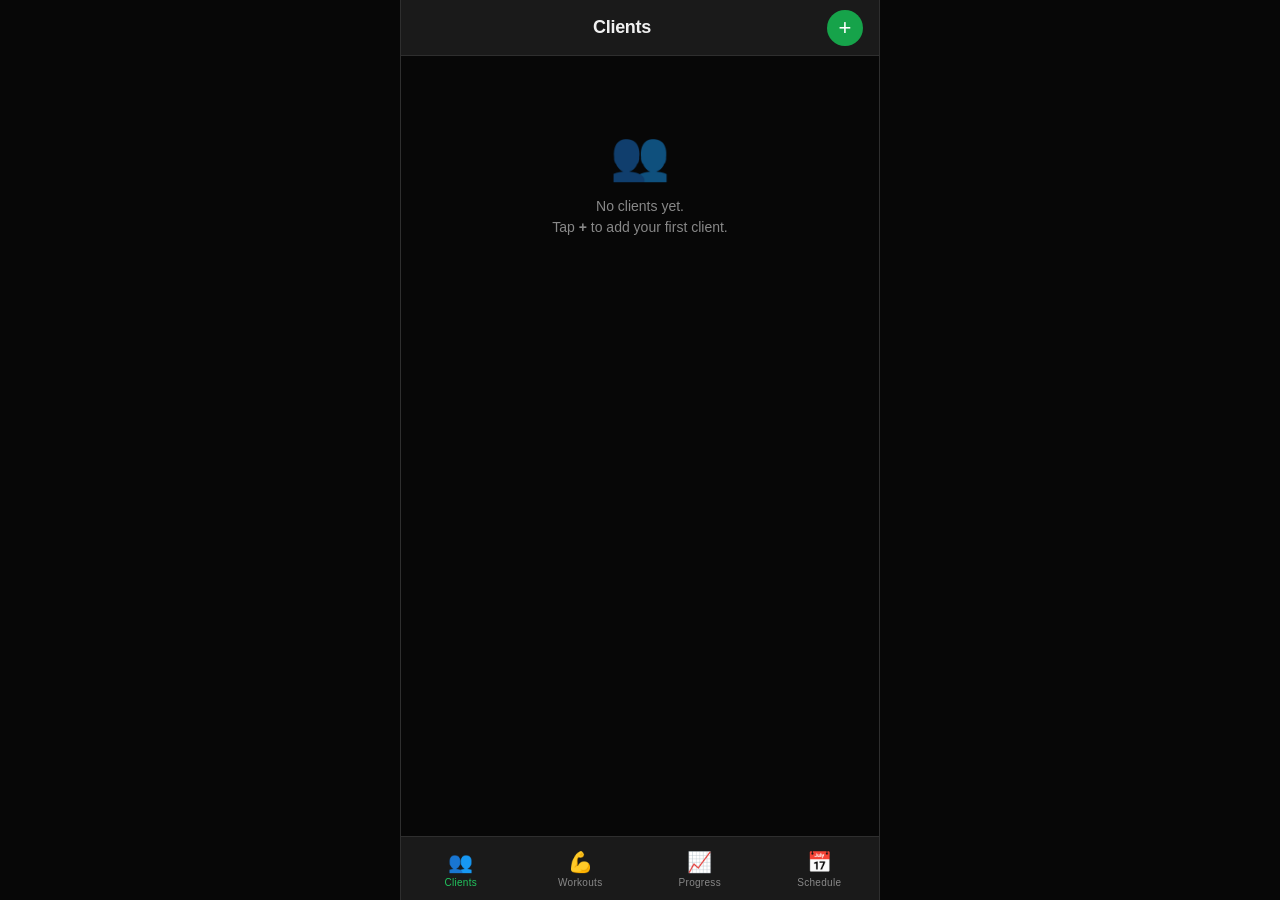
==== trainer-app/index.html @ cc8e02f7 "Add TrainTrack PWA — personal trainer client management app Features: client profiles, workout plan " ====
<!DOCTYPE html>
<html lang="en">
<head>
  <meta charset="UTF-8">
  <meta name="viewport" content="width=device-width, initial-scale=1.0, maximum-scale=1.0, user-scalable=no">
  <meta name="apple-mobile-web-app-capable" content="yes">
  <meta name="apple-mobile-web-app-status-bar-style" content="black-translucent">
  <meta name="apple-mobile-web-app-title" content="TrainTrack">
  <meta name="theme-color" content="#0d0d0d">
  <meta name="description" content="Personal trainer client management">
  <title>TrainTrack</title>
  <link rel="manifest" href="manifest.json">
  <!-- Apple touch icon fallback (inline SVG data URI) -->
  <link rel="apple-touch-icon" href="icon-192.png">
  <link rel="stylesheet" href="style.css">
</head>
<body>
  <div id="app">
    <header>
      <div class="header-actions" id="header-left">
        <!-- back button injected here when in detail view -->
      </div>
      <h1 id="page-title">Clients</h1>
      <div class="header-actions">
        <button class="btn-icon" id="add-btn" title="Add new" aria-label="Add new">+</button>
      </div>
    </header>

    <main id="main-content"></main>

    <nav id="bottom-nav">
      <button class="nav-btn active" data-tab="clients" aria-label="Clients">
        <span class="nav-icon">&#128101;</span>
        <span>Clients</span>
      </button>
      <button class="nav-btn" data-tab="workouts" aria-label="Workouts">
        <span class="nav-icon">&#128170;</span>
        <span>Workouts</span>
      </button>
      <button class="nav-btn" data-tab="progress" aria-label="Progress">
        <span class="nav-icon">&#128200;</span>
        <span>Progress</span>
      </button>
      <button class="nav-btn" data-tab="schedule" aria-label="Schedule">
        <span class="nav-icon">&#128197;</span>
        <span>Schedule</span>
      </button>
    </nav>
  </div>

  <!-- Modal sheet -->
  <div id="modal-overlay" class="hidden" role="dialog" aria-modal="true">
    <div id="modal">
      <div id="modal-handle"></div>
      <div id="modal-header">
        <h2 id="modal-title"></h2>
        <button id="modal-close" aria-label="Close">&times;</button>
      </div>
      <div id="modal-body"></div>
    </div>
  </div>

  <script src="app.js"></script>
</body>
</html>
---- trainer-app/style.css ----
:root {
  --bg: #0d0d0d;
  --surface: #1a1a1a;
  --surface2: #242424;
  --surface3: #2e2e2e;
  --primary: #16a34a;
  --primary-dim: #14532d;
  --primary-light: #22c55e;
  --danger: #ef4444;
  --danger-dim: #7f1d1d;
  --text: #f0f0f0;
  --text-muted: #888;
  --text-dim: #555;
  --border: #2e2e2e;
  --border-light: #3a3a3a;
  --radius: 12px;
  --radius-sm: 8px;
  --nav-h: 64px;
  --header-h: 56px;
}

* { box-sizing: border-box; margin: 0; padding: 0; -webkit-tap-highlight-color: transparent; }

html, body {
  height: 100%;
  font-family: -apple-system, BlinkMacSystemFont, 'Segoe UI', Roboto, sans-serif;
  background: var(--bg);
  color: var(--text);
  overflow: hidden;
}

#app {
  display: flex;
  flex-direction: column;
  height: 100dvh;
  max-width: 480px;
  margin: 0 auto;
  position: relative;
}

/* ── Header ── */
header {
  height: var(--header-h);
  background: var(--surface);
  border-bottom: 1px solid var(--border);
  display: flex;
  align-items: center;
  justify-content: space-between;
  padding: 0 16px;
  flex-shrink: 0;
  position: relative;
  z-index: 10;
}

header h1 { font-size: 18px; font-weight: 700; letter-spacing: -0.3px; }

.header-actions { display: flex; gap: 8px; align-items: center; }

.btn-icon {
  width: 36px; height: 36px;
  border: none;
  border-radius: 50%;
  background: var(--primary);
  color: #fff;
  font-size: 22px;
  line-height: 1;
  cursor: pointer;
  display: flex; align-items: center; justify-content: center;
  transition: background 0.15s;
}
.btn-icon:active { background: var(--primary-light); }

/* ── Main ── */
main {
  flex: 1;
  overflow-y: auto;
  padding: 12px;
  padding-bottom: 8px;
  -webkit-overflow-scrolling: touch;
}

/* ── Bottom Nav ── */
nav#bottom-nav {
  height: var(--nav-h);
  background: var(--surface);
  border-top: 1px solid var(--border);
  display: flex;
  flex-shrink: 0;
}

.nav-btn {
  flex: 1;
  border: none;
  background: transparent;
  color: var(--text-muted);
  display: flex;
  flex-direction: column;
  align-items: center;
  justify-content: center;
  gap: 3px;
  cursor: pointer;
  font-size: 10px;
  font-weight: 500;
  letter-spacing: 0.3px;
  transition: color 0.15s;
  padding: 8px 0;
}
.nav-btn.active { color: var(--primary-light); }
.nav-btn .nav-icon { font-size: 20px; }

/* ── Cards ── */
.card {
  background: var(--surface);
  border: 1px solid var(--border);
  border-radius: var(--radius);
  padding: 14px;
  margin-bottom: 10px;
  cursor: pointer;
  transition: border-color 0.15s, background 0.15s;
}
.card:active { background: var(--surface2); border-color: var(--border-light); }

.card-header { display: flex; justify-content: space-between; align-items: flex-start; margin-bottom: 6px; }
.card-title { font-size: 15px; font-weight: 600; }
.card-subtitle { font-size: 12px; color: var(--text-muted); margin-top: 2px; }
.card-meta { font-size: 12px; color: var(--text-muted); }
.card-body { font-size: 13px; color: var(--text-muted); line-height: 1.4; }

.badge {
  display: inline-flex; align-items: center;
  padding: 2px 8px;
  border-radius: 20px;
  font-size: 11px;
  font-weight: 600;
  background: var(--primary-dim);
  color: var(--primary-light);
}
.badge.red { background: var(--danger-dim); color: var(--danger); }
.badge.gray { background: var(--surface3); color: var(--text-muted); }

/* ── Empty state ── */
.empty {
  text-align: center;
  padding: 60px 24px;
  color: var(--text-muted);
}
.empty .empty-icon { font-size: 48px; margin-bottom: 12px; opacity: 0.5; }
.empty p { font-size: 14px; line-height: 1.5; }

/* ── Section header ── */
.section-header {
  display: flex;
  justify-content: space-between;
  align-items: center;
  margin-bottom: 12px;
}
.section-title { font-size: 13px; font-weight: 600; color: var(--text-muted); text-transform: uppercase; letter-spacing: 0.8px; }

/* ── Modal ── */
#modal-overlay {
  position: fixed; inset: 0;
  background: rgba(0,0,0,0.7);
  z-index: 100;
  display: flex;
  align-items: flex-end;
  backdrop-filter: blur(2px);
}
#modal-overlay.hidden { display: none; }

#modal {
  background: var(--surface);
  border-radius: var(--radius) var(--radius) 0 0;
  width: 100%;
  max-width: 480px;
  margin: 0 auto;
  max-height: 92dvh;
  display: flex;
  flex-direction: column;
}

#modal-handle {
  width: 36px; height: 4px;
  background: var(--border-light);
  border-radius: 2px;
  margin: 10px auto 6px;
  flex-shrink: 0;
}

#modal-header {
  display: flex;
  align-items: center;
  justify-content: space-between;
  padding: 0 16px 12px;
  border-bottom: 1px solid var(--border);
  flex-shrink: 0;
}
#modal-title { font-size: 17px; font-weight: 700; }
#modal-close {
  background: var(--surface2);
  border: none;
  color: var(--text-muted);
  width: 28px; height: 28px;
  border-radius: 50%;
  font-size: 18px;
  cursor: pointer;
  display: flex; align-items: center; justify-content: center;
}

#modal-body {
  overflow-y: auto;
  padding: 16px;
  flex: 1;
  -webkit-overflow-scrolling: touch;
}

/* ── Forms ── */
.form-group { margin-bottom: 14px; }
.form-label {
  display: block;
  font-size: 12px;
  font-weight: 600;
  color: var(--text-muted);
  text-transform: uppercase;
  letter-spacing: 0.5px;
  margin-bottom: 6px;
}
.form-input, .form-select, .form-textarea {
  width: 100%;
  background: var(--surface2);
  border: 1px solid var(--border);
  border-radius: var(--radius-sm);
  color: var(--text);
  font-size: 15px;
  padding: 10px 12px;
  font-family: inherit;
  transition: border-color 0.15s;
  -webkit-appearance: none;
}
.form-input:focus, .form-select:focus, .form-textarea:focus {
  outline: none;
  border-color: var(--primary);
}
.form-textarea { resize: vertical; min-height: 80px; }
.form-select { cursor: pointer; }

.form-row { display: grid; grid-template-columns: 1fr 1fr; gap: 10px; }
.form-row-3 { display: grid; grid-template-columns: 1fr 1fr 1fr; gap: 8px; }

/* ── Buttons ── */
.btn {
  width: 100%;
  padding: 13px;
  border: none;
  border-radius: var(--radius-sm);
  font-size: 15px;
  font-weight: 600;
  cursor: pointer;
  font-family: inherit;
  transition: opacity 0.15s;
}
.btn:active { opacity: 0.8; }
.btn-primary { background: var(--primary); color: #fff; }
.btn-danger { background: var(--danger); color: #fff; }
.btn-ghost { background: var(--surface2); color: var(--text-muted); }
.btn-sm {
  padding: 7px 14px;
  font-size: 13px;
  border-radius: var(--radius-sm);
  border: none;
  cursor: pointer;
  font-family: inherit;
  font-weight: 600;
}
.btn-sm.primary { background: var(--primary); color: #fff; }
.btn-sm.danger { background: var(--danger-dim); color: var(--danger); }
.btn-sm.ghost { background: var(--surface3); color: var(--text-muted); }

.btn-row { display: flex; gap: 8px; margin-top: 16px; }
.btn-row .btn { flex: 1; }

/* ── Detail view ── */
.detail-header {
  display: flex;
  align-items: center;
  gap: 12px;
  margin-bottom: 16px;
}
.detail-avatar {
  width: 52px; height: 52px;
  border-radius: 50%;
  background: var(--primary-dim);
  color: var(--primary-light);
  display: flex; align-items: center; justify-content: center;
  font-size: 20px;
  font-weight: 700;
  flex-shrink: 0;
}
.detail-name { font-size: 20px; font-weight: 700; }
.detail-sub { font-size: 13px; color: var(--text-muted); margin-top: 2px; }

.info-row {
  display: flex;
  justify-content: space-between;
  align-items: center;
  padding: 10px 0;
  border-bottom: 1px solid var(--border);
  font-size: 14px;
}
.info-row:last-child { border-bottom: none; }
.info-label { color: var(--text-muted); }
.info-value { font-weight: 500; text-align: right; max-width: 60%; }

.section-block {
  background: var(--surface);
  border: 1px solid var(--border);
  border-radius: var(--radius);
  padding: 14px;
  margin-bottom: 10px;
}
.section-block-title {
  font-size: 12px;
  font-weight: 600;
  text-transform: uppercase;
  letter-spacing: 0.8px;
  color: var(--text-muted);
  margin-bottom: 10px;
}

/* ── Exercise list ── */
.exercise-item {
  display: flex;
  justify-content: space-between;
  align-items: center;
  padding: 8px 0;
  border-bottom: 1px solid var(--border);
  font-size: 14px;
}
.exercise-item:last-child { border-bottom: none; }
.exercise-name { font-weight: 500; }
.exercise-meta { color: var(--text-muted); font-size: 13px; text-align: right; }

/* ── Progress chart area ── */
.progress-bar-wrap {
  background: var(--surface2);
  border-radius: 4px;
  height: 6px;
  overflow: hidden;
  margin-top: 6px;
}
.progress-bar-fill {
  height: 100%;
  background: var(--primary);
  border-radius: 4px;
  transition: width 0.3s;
}

.stat-grid {
  display: grid;
  grid-template-columns: repeat(3, 1fr);
  gap: 8px;
  margin-bottom: 12px;
}
.stat-card {
  background: var(--surface2);
  border-radius: var(--radius-sm);
  padding: 10px;
  text-align: center;
}
.stat-value { font-size: 18px; font-weight: 700; color: var(--primary-light); }
.stat-label { font-size: 10px; color: var(--text-muted); margin-top: 2px; text-transform: uppercase; letter-spacing: 0.5px; }

/* ── Schedule ── */
.session-time {
  font-size: 12px;
  font-weight: 700;
  color: var(--primary-light);
  background: var(--primary-dim);
  padding: 4px 8px;
  border-radius: 6px;
}
.session-done { opacity: 0.5; }
.session-done .card-title { text-decoration: line-through; }

.date-group-label {
  font-size: 12px;
  font-weight: 700;
  color: var(--text-dim);
  text-transform: uppercase;
  letter-spacing: 0.8px;
  margin: 14px 0 6px;
}

/* ── Filter bar ── */
.filter-bar {
  display: flex;
  gap: 6px;
  margin-bottom: 12px;
  overflow-x: auto;
  padding-bottom: 2px;
}
.filter-bar::-webkit-scrollbar { display: none; }
.filter-chip {
  flex-shrink: 0;
  padding: 6px 14px;
  border-radius: 20px;
  border: 1px solid var(--border);
  background: var(--surface);
  color: var(--text-muted);
  font-size: 13px;
  font-weight: 500;
  cursor: pointer;
  white-space: nowrap;
  font-family: inherit;
}
.filter-chip.active {
  background: var(--primary-dim);
  border-color: var(--primary);
  color: var(--primary-light);
}

/* ── Trend indicators ── */
.trend-up { color: var(--primary-light); }
.trend-down { color: var(--danger); }
.trend-flat { color: var(--text-muted); }

/* ── Back button ── */
.back-btn {
  background: none;
  border: none;
  color: var(--primary-light);
  font-size: 14px;
  font-weight: 600;
  cursor: pointer;
  display: flex;
  align-items: center;
  gap: 4px;
  padding: 0;
  font-family: inherit;
}

/* ── Exercise builder ── */
#exercise-list-builder { margin-bottom: 12px; }
.exercise-builder-item {
  background: var(--surface2);
  border-radius: var(--radius-sm);
  padding: 10px;
  margin-bottom: 8px;
}
.exercise-builder-item input {
  background: var(--surface3);
  border: 1px solid var(--border);
  border-radius: 6px;
  color: var(--text);
  font-size: 14px;
  padding: 7px 10px;
  font-family: inherit;
  width: 100%;
  margin-bottom: 6px;
}
.exercise-builder-item input:focus { outline: none; border-color: var(--primary); }
.exercise-num-inputs { display: grid; grid-template-columns: 1fr 1fr 1fr; gap: 6px; }
.exercise-remove {
  background: none; border: none; color: var(--danger); cursor: pointer;
  font-size: 13px; font-weight: 600; padding: 0; font-family: inherit; margin-top: 6px;
}

/* ── Scrollbar ── */
::-webkit-scrollbar { width: 4px; }
::-webkit-scrollbar-track { background: transparent; }
::-webkit-scrollbar-thumb { background: var(--border-light); border-radius: 2px; }

/* ── Responsive desktop ── */
@media (min-width: 480px) {
  body { background: #070707; }
  #app { border-left: 1px solid var(--border); border-right: 1px solid var(--border); }
  #modal { border-radius: var(--radius) var(--radius) 0 0; }
}
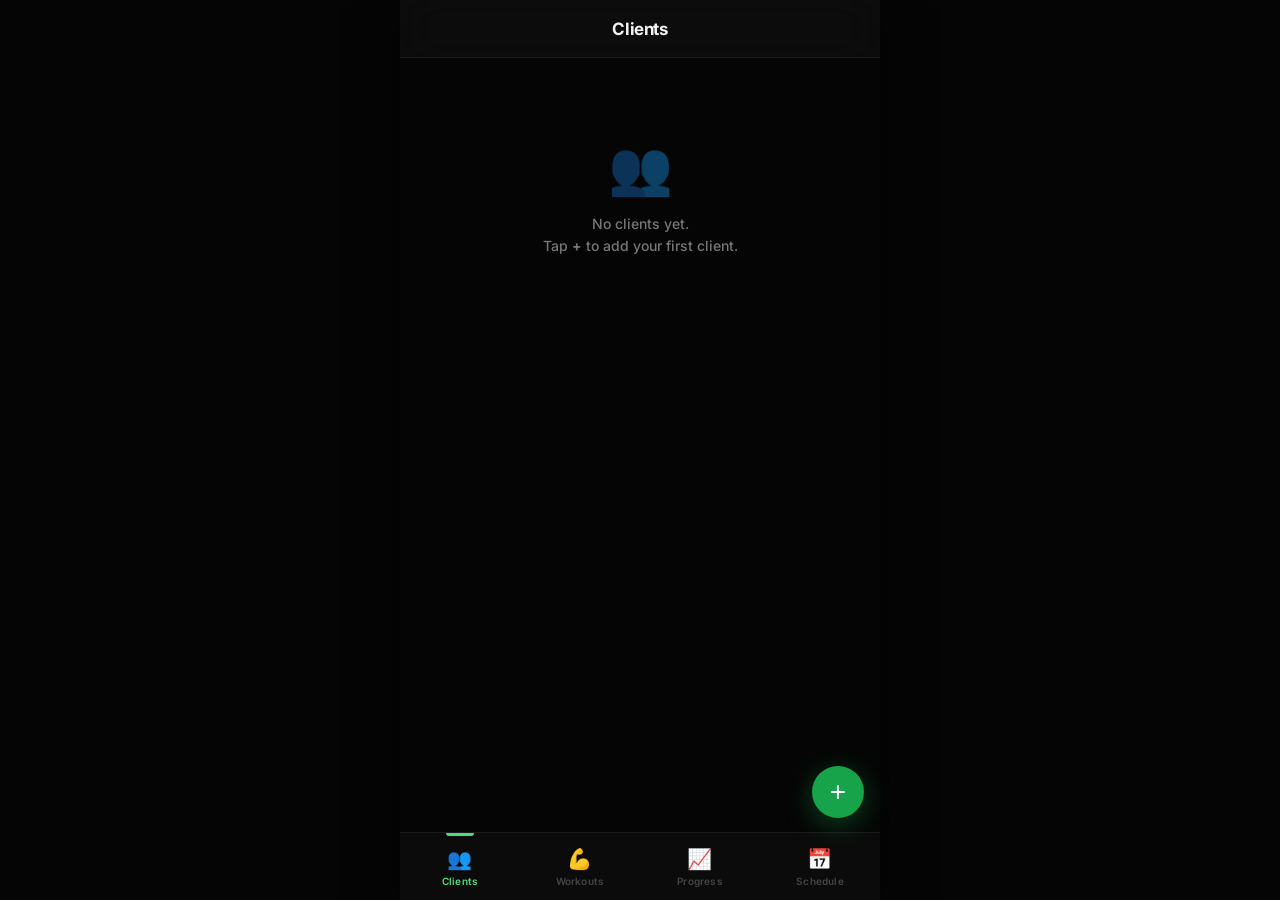
==== commit 0ea4179c: "Polish UI: Inter font, glass nav, FAB, gradient avatars, sparkline chart - Import Inter for sharper " ====
--- a/trainer-app/index.html
+++ b/trainer-app/index.html
@@ -21,12 +21,12 @@
         <!-- back button injected here when in detail view -->
       </div>
       <h1 id="page-title">Clients</h1>
-      <div class="header-actions">
-        <button class="btn-icon" id="add-btn" title="Add new" aria-label="Add new">+</button>
-      </div>
+      <div class="header-actions"></div>
     </header>
 
     <main id="main-content"></main>
+
+    <button id="add-btn" aria-label="Add new">+</button>
 
     <nav id="bottom-nav">
       <button class="nav-btn active" data-tab="clients" aria-label="Clients">
--- a/trainer-app/style.css
+++ b/trainer-app/style.css
@@ -1,32 +1,40 @@
+@import url('https://fonts.googleapis.com/css2?family=Inter:ital,opsz,wght@0,14..32,400;0,14..32,500;0,14..32,600;0,14..32,700;0,14..32,800&display=swap');
+
 :root {
-  --bg: #0d0d0d;
-  --surface: #1a1a1a;
-  --surface2: #242424;
-  --surface3: #2e2e2e;
+  --bg: #0a0a0a;
+  --surface: #141414;
+  --surface2: #1e1e1e;
+  --surface3: #282828;
   --primary: #16a34a;
-  --primary-dim: #14532d;
-  --primary-light: #22c55e;
-  --danger: #ef4444;
-  --danger-dim: #7f1d1d;
-  --text: #f0f0f0;
-  --text-muted: #888;
-  --text-dim: #555;
-  --border: #2e2e2e;
-  --border-light: #3a3a3a;
-  --radius: 12px;
-  --radius-sm: 8px;
-  --nav-h: 64px;
-  --header-h: 56px;
+  --primary-dim: rgba(22,163,74,0.15);
+  --primary-light: #4ade80;
+  --danger: #f87171;
+  --danger-dim: rgba(248,113,113,0.12);
+  --text: #f2f2f2;
+  --text-muted: #777;
+  --text-dim: #444;
+  --border: rgba(255,255,255,0.07);
+  --border-light: rgba(255,255,255,0.11);
+  --radius: 14px;
+  --radius-sm: 10px;
+  --radius-xs: 7px;
+  --nav-h: 68px;
+  --header-h: 58px;
+  --shadow-sm: 0 1px 4px rgba(0,0,0,0.4);
+  --shadow-md: 0 4px 20px rgba(0,0,0,0.5);
+  --shadow-lg: 0 8px 40px rgba(0,0,0,0.6);
+  --shadow-primary: 0 6px 28px rgba(22,163,74,0.4);
 }
 
 * { box-sizing: border-box; margin: 0; padding: 0; -webkit-tap-highlight-color: transparent; }
 
 html, body {
   height: 100%;
-  font-family: -apple-system, BlinkMacSystemFont, 'Segoe UI', Roboto, sans-serif;
+  font-family: 'Inter', -apple-system, BlinkMacSystemFont, sans-serif;
   background: var(--bg);
   color: var(--text);
   overflow: hidden;
+  -webkit-font-smoothing: antialiased;
 }
 
 #app {
@@ -41,7 +49,9 @@
 /* ── Header ── */
 header {
   height: var(--header-h);
-  background: var(--surface);
+  background: rgba(14,14,14,0.8);
+  backdrop-filter: blur(24px) saturate(160%);
+  -webkit-backdrop-filter: blur(24px) saturate(160%);
   border-bottom: 1px solid var(--border);
   display: flex;
   align-items: center;
@@ -52,60 +62,101 @@
   z-index: 10;
 }
 
-header h1 { font-size: 18px; font-weight: 700; letter-spacing: -0.3px; }
-
-.header-actions { display: flex; gap: 8px; align-items: center; }
-
-.btn-icon {
-  width: 36px; height: 36px;
+header h1 {
+  font-size: 17px;
+  font-weight: 700;
+  letter-spacing: -0.4px;
+  position: absolute;
+  left: 50%;
+  transform: translateX(-50%);
+}
+
+.header-actions {
+  display: flex;
+  gap: 8px;
+  align-items: center;
+  min-width: 40px;
+}
+
+/* ── FAB ── */
+#add-btn {
+  position: fixed;
+  bottom: calc(var(--nav-h) + 14px);
+  right: max(16px, calc(50vw - 224px));
+  width: 52px; height: 52px;
   border: none;
   border-radius: 50%;
   background: var(--primary);
   color: #fff;
-  font-size: 22px;
+  font-size: 28px;
   line-height: 1;
   cursor: pointer;
   display: flex; align-items: center; justify-content: center;
-  transition: background 0.15s;
-}
-.btn-icon:active { background: var(--primary-light); }
+  box-shadow: var(--shadow-primary);
+  z-index: 50;
+  transition: transform 0.18s cubic-bezier(0.34,1.56,0.64,1), box-shadow 0.18s, opacity 0.15s;
+}
+#add-btn:active {
+  transform: scale(0.9);
+  box-shadow: 0 2px 12px rgba(22,163,74,0.3);
+}
+#add-btn.fab-hidden { opacity: 0; pointer-events: none; transform: scale(0.7); }
 
 /* ── Main ── */
 main {
   flex: 1;
   overflow-y: auto;
-  padding: 12px;
-  padding-bottom: 8px;
+  padding: 14px 12px 90px;
   -webkit-overflow-scrolling: touch;
 }
 
 /* ── Bottom Nav ── */
 nav#bottom-nav {
   height: var(--nav-h);
-  background: var(--surface);
+  background: rgba(14,14,14,0.85);
+  backdrop-filter: blur(24px) saturate(160%);
+  -webkit-backdrop-filter: blur(24px) saturate(160%);
   border-top: 1px solid var(--border);
   display: flex;
   flex-shrink: 0;
+  padding-bottom: env(safe-area-inset-bottom, 0);
 }
 
 .nav-btn {
   flex: 1;
   border: none;
   background: transparent;
-  color: var(--text-muted);
+  color: var(--text-dim);
   display: flex;
   flex-direction: column;
   align-items: center;
   justify-content: center;
-  gap: 3px;
+  gap: 4px;
   cursor: pointer;
   font-size: 10px;
-  font-weight: 500;
-  letter-spacing: 0.3px;
-  transition: color 0.15s;
+  font-weight: 600;
+  letter-spacing: 0.2px;
+  transition: color 0.2s;
   padding: 8px 0;
+  font-family: inherit;
+  position: relative;
 }
 .nav-btn.active { color: var(--primary-light); }
+.nav-btn.active::before {
+  content: '';
+  position: absolute;
+  top: 0;
+  left: 50%;
+  transform: translateX(-50%);
+  width: 28px; height: 3px;
+  background: var(--primary-light);
+  border-radius: 0 0 3px 3px;
+  animation: indicatorIn 0.2s ease both;
+}
+@keyframes indicatorIn {
+  from { width: 0; opacity: 0; }
+  to   { width: 28px; opacity: 1; }
+}
 .nav-btn .nav-icon { font-size: 20px; }
 
 /* ── Cards ── */
@@ -116,36 +167,60 @@
   padding: 14px;
   margin-bottom: 10px;
   cursor: pointer;
-  transition: border-color 0.15s, background 0.15s;
-}
-.card:active { background: var(--surface2); border-color: var(--border-light); }
+  transition: border-color 0.15s, background 0.15s, transform 0.1s;
+  animation: cardIn 0.22s ease both;
+}
+.card:active {
+  background: var(--surface2);
+  border-color: var(--border-light);
+  transform: scale(0.985);
+}
+
+@keyframes cardIn {
+  from { opacity: 0; transform: translateY(10px); }
+  to   { opacity: 1; transform: translateY(0); }
+}
 
 .card-header { display: flex; justify-content: space-between; align-items: flex-start; margin-bottom: 6px; }
-.card-title { font-size: 15px; font-weight: 600; }
-.card-subtitle { font-size: 12px; color: var(--text-muted); margin-top: 2px; }
+.card-title { font-size: 15px; font-weight: 600; letter-spacing: -0.2px; }
+.card-subtitle { font-size: 12px; color: var(--text-muted); margin-top: 3px; font-weight: 500; }
 .card-meta { font-size: 12px; color: var(--text-muted); }
-.card-body { font-size: 13px; color: var(--text-muted); line-height: 1.4; }
-
+.card-body { font-size: 13px; color: var(--text-muted); line-height: 1.5; }
+
+/* ── Avatar ── */
+.avatar {
+  border-radius: 50%;
+  display: flex; align-items: center; justify-content: center;
+  font-weight: 700;
+  color: #fff;
+  flex-shrink: 0;
+  letter-spacing: -0.5px;
+  text-shadow: 0 1px 3px rgba(0,0,0,0.3);
+}
+
+/* ── Badge ── */
 .badge {
   display: inline-flex; align-items: center;
-  padding: 2px 8px;
+  padding: 3px 9px;
   border-radius: 20px;
   font-size: 11px;
-  font-weight: 600;
+  font-weight: 700;
+  letter-spacing: 0.2px;
   background: var(--primary-dim);
   color: var(--primary-light);
 }
 .badge.red { background: var(--danger-dim); color: var(--danger); }
-.badge.gray { background: var(--surface3); color: var(--text-muted); }
+.badge.gray { background: rgba(255,255,255,0.06); color: var(--text-muted); }
 
 /* ── Empty state ── */
 .empty {
   text-align: center;
-  padding: 60px 24px;
+  padding: 64px 24px;
   color: var(--text-muted);
-}
-.empty .empty-icon { font-size: 48px; margin-bottom: 12px; opacity: 0.5; }
-.empty p { font-size: 14px; line-height: 1.5; }
+  animation: cardIn 0.3s ease both;
+}
+.empty .empty-icon { font-size: 52px; margin-bottom: 14px; opacity: 0.4; }
+.empty p { font-size: 14px; line-height: 1.6; font-weight: 500; }
 
 /* ── Section header ── */
 .section-header {
@@ -154,35 +229,55 @@
   align-items: center;
   margin-bottom: 12px;
 }
-.section-title { font-size: 13px; font-weight: 600; color: var(--text-muted); text-transform: uppercase; letter-spacing: 0.8px; }
+.section-title {
+  font-size: 11px;
+  font-weight: 700;
+  color: var(--text-muted);
+  text-transform: uppercase;
+  letter-spacing: 1px;
+}
 
 /* ── Modal ── */
 #modal-overlay {
   position: fixed; inset: 0;
-  background: rgba(0,0,0,0.7);
+  background: rgba(0,0,0,0.6);
   z-index: 100;
   display: flex;
   align-items: flex-end;
-  backdrop-filter: blur(2px);
+  backdrop-filter: blur(4px);
+  -webkit-backdrop-filter: blur(4px);
+  animation: overlayIn 0.2s ease both;
 }
 #modal-overlay.hidden { display: none; }
+
+@keyframes overlayIn {
+  from { opacity: 0; }
+  to   { opacity: 1; }
+}
 
 #modal {
   background: var(--surface);
-  border-radius: var(--radius) var(--radius) 0 0;
+  border-radius: 20px 20px 0 0;
   width: 100%;
   max-width: 480px;
   margin: 0 auto;
-  max-height: 92dvh;
+  max-height: 93dvh;
   display: flex;
   flex-direction: column;
+  border-top: 1px solid var(--border-light);
+  animation: sheetIn 0.28s cubic-bezier(0.32,0.72,0,1) both;
+}
+
+@keyframes sheetIn {
+  from { transform: translateY(100%); }
+  to   { transform: translateY(0); }
 }
 
 #modal-handle {
-  width: 36px; height: 4px;
-  background: var(--border-light);
+  width: 40px; height: 4px;
+  background: rgba(255,255,255,0.15);
   border-radius: 2px;
-  margin: 10px auto 6px;
+  margin: 12px auto 8px;
   flex-shrink: 0;
 }
 
@@ -190,39 +285,41 @@
   display: flex;
   align-items: center;
   justify-content: space-between;
-  padding: 0 16px 12px;
+  padding: 0 18px 14px;
   border-bottom: 1px solid var(--border);
   flex-shrink: 0;
 }
-#modal-title { font-size: 17px; font-weight: 700; }
+#modal-title { font-size: 17px; font-weight: 700; letter-spacing: -0.3px; }
 #modal-close {
   background: var(--surface2);
   border: none;
   color: var(--text-muted);
-  width: 28px; height: 28px;
+  width: 30px; height: 30px;
   border-radius: 50%;
   font-size: 18px;
   cursor: pointer;
   display: flex; align-items: center; justify-content: center;
-}
+  transition: background 0.15s;
+}
+#modal-close:active { background: var(--surface3); }
 
 #modal-body {
   overflow-y: auto;
-  padding: 16px;
+  padding: 18px;
   flex: 1;
   -webkit-overflow-scrolling: touch;
 }
 
 /* ── Forms ── */
-.form-group { margin-bottom: 14px; }
+.form-group { margin-bottom: 16px; }
 .form-label {
   display: block;
-  font-size: 12px;
-  font-weight: 600;
+  font-size: 11px;
+  font-weight: 700;
   color: var(--text-muted);
   text-transform: uppercase;
-  letter-spacing: 0.5px;
-  margin-bottom: 6px;
+  letter-spacing: 0.6px;
+  margin-bottom: 7px;
 }
 .form-input, .form-select, .form-textarea {
   width: 100%;
@@ -231,84 +328,82 @@
   border-radius: var(--radius-sm);
   color: var(--text);
   font-size: 15px;
-  padding: 10px 12px;
+  font-weight: 500;
+  padding: 11px 13px;
   font-family: inherit;
-  transition: border-color 0.15s;
+  transition: border-color 0.15s, background 0.15s;
   -webkit-appearance: none;
 }
 .form-input:focus, .form-select:focus, .form-textarea:focus {
   outline: none;
   border-color: var(--primary);
-}
-.form-textarea { resize: vertical; min-height: 80px; }
+  background: var(--surface3);
+}
+.form-textarea { resize: vertical; min-height: 80px; line-height: 1.5; }
 .form-select { cursor: pointer; }
 
-.form-row { display: grid; grid-template-columns: 1fr 1fr; gap: 10px; }
+.form-row   { display: grid; grid-template-columns: 1fr 1fr; gap: 10px; }
 .form-row-3 { display: grid; grid-template-columns: 1fr 1fr 1fr; gap: 8px; }
 
 /* ── Buttons ── */
 .btn {
   width: 100%;
-  padding: 13px;
+  padding: 14px;
   border: none;
   border-radius: var(--radius-sm);
   font-size: 15px;
-  font-weight: 600;
+  font-weight: 700;
   cursor: pointer;
   font-family: inherit;
-  transition: opacity 0.15s;
-}
-.btn:active { opacity: 0.8; }
-.btn-primary { background: var(--primary); color: #fff; }
-.btn-danger { background: var(--danger); color: #fff; }
-.btn-ghost { background: var(--surface2); color: var(--text-muted); }
+  letter-spacing: -0.2px;
+  transition: transform 0.12s, opacity 0.15s;
+}
+.btn:active { transform: scale(0.97); opacity: 0.85; }
+.btn-primary { background: var(--primary); color: #fff; box-shadow: 0 2px 12px rgba(22,163,74,0.3); }
+.btn-danger  { background: var(--danger); color: #fff; }
+.btn-ghost   { background: var(--surface2); color: var(--text-muted); border: 1px solid var(--border); }
+
 .btn-sm {
   padding: 7px 14px;
-  font-size: 13px;
-  border-radius: var(--radius-sm);
+  font-size: 12px;
+  font-weight: 700;
+  border-radius: var(--radius-xs);
   border: none;
   cursor: pointer;
   font-family: inherit;
-  font-weight: 600;
-}
+  letter-spacing: 0.1px;
+  transition: transform 0.1s, opacity 0.12s;
+}
+.btn-sm:active { transform: scale(0.94); opacity: 0.8; }
 .btn-sm.primary { background: var(--primary); color: #fff; }
-.btn-sm.danger { background: var(--danger-dim); color: var(--danger); }
-.btn-sm.ghost { background: var(--surface3); color: var(--text-muted); }
-
-.btn-row { display: flex; gap: 8px; margin-top: 16px; }
+.btn-sm.danger  { background: var(--danger-dim); color: var(--danger); }
+.btn-sm.ghost   { background: var(--surface3); color: var(--text-muted); }
+
+.btn-row { display: flex; gap: 8px; margin-top: 18px; }
 .btn-row .btn { flex: 1; }
 
 /* ── Detail view ── */
 .detail-header {
   display: flex;
   align-items: center;
-  gap: 12px;
-  margin-bottom: 16px;
-}
-.detail-avatar {
-  width: 52px; height: 52px;
-  border-radius: 50%;
-  background: var(--primary-dim);
-  color: var(--primary-light);
-  display: flex; align-items: center; justify-content: center;
-  font-size: 20px;
-  font-weight: 700;
-  flex-shrink: 0;
-}
-.detail-name { font-size: 20px; font-weight: 700; }
-.detail-sub { font-size: 13px; color: var(--text-muted); margin-top: 2px; }
+  gap: 14px;
+  margin-bottom: 18px;
+  animation: cardIn 0.2s ease both;
+}
+.detail-name { font-size: 22px; font-weight: 800; letter-spacing: -0.5px; }
+.detail-sub  { font-size: 13px; color: var(--text-muted); margin-top: 3px; font-weight: 500; }
 
 .info-row {
   display: flex;
   justify-content: space-between;
   align-items: center;
-  padding: 10px 0;
+  padding: 11px 0;
   border-bottom: 1px solid var(--border);
   font-size: 14px;
 }
 .info-row:last-child { border-bottom: none; }
-.info-label { color: var(--text-muted); }
-.info-value { font-weight: 500; text-align: right; max-width: 60%; }
+.info-label { color: var(--text-muted); font-weight: 500; }
+.info-value { font-weight: 600; text-align: right; max-width: 60%; }
 
 .section-block {
   background: var(--surface);
@@ -316,112 +411,139 @@
   border-radius: var(--radius);
   padding: 14px;
   margin-bottom: 10px;
+  animation: cardIn 0.22s ease both;
 }
 .section-block-title {
-  font-size: 12px;
-  font-weight: 600;
+  font-size: 11px;
+  font-weight: 700;
   text-transform: uppercase;
   letter-spacing: 0.8px;
   color: var(--text-muted);
   margin-bottom: 10px;
 }
 
-/* ── Exercise list ── */
-.exercise-item {
-  display: flex;
-  justify-content: space-between;
-  align-items: center;
-  padding: 8px 0;
-  border-bottom: 1px solid var(--border);
-  font-size: 14px;
-}
-.exercise-item:last-child { border-bottom: none; }
-.exercise-name { font-weight: 500; }
-.exercise-meta { color: var(--text-muted); font-size: 13px; text-align: right; }
-
-/* ── Progress chart area ── */
-.progress-bar-wrap {
-  background: var(--surface2);
-  border-radius: 4px;
-  height: 6px;
-  overflow: hidden;
-  margin-top: 6px;
-}
-.progress-bar-fill {
-  height: 100%;
-  background: var(--primary);
-  border-radius: 4px;
-  transition: width 0.3s;
-}
-
+/* ── Stat grid ── */
 .stat-grid {
   display: grid;
   grid-template-columns: repeat(3, 1fr);
   gap: 8px;
   margin-bottom: 12px;
+  animation: cardIn 0.2s ease both;
 }
 .stat-card {
-  background: var(--surface2);
+  background: var(--surface);
+  border: 1px solid var(--border);
   border-radius: var(--radius-sm);
-  padding: 10px;
+  padding: 12px 10px;
   text-align: center;
 }
-.stat-value { font-size: 18px; font-weight: 700; color: var(--primary-light); }
-.stat-label { font-size: 10px; color: var(--text-muted); margin-top: 2px; text-transform: uppercase; letter-spacing: 0.5px; }
+.stat-value { font-size: 22px; font-weight: 800; color: var(--primary-light); letter-spacing: -0.5px; }
+.stat-label { font-size: 10px; color: var(--text-muted); margin-top: 3px; text-transform: uppercase; letter-spacing: 0.6px; font-weight: 700; }
+
+/* ── Exercise list ── */
+.exercise-item {
+  display: flex;
+  justify-content: space-between;
+  align-items: center;
+  padding: 10px 0;
+  border-bottom: 1px solid var(--border);
+  font-size: 14px;
+}
+.exercise-item:last-child { border-bottom: none; }
+.exercise-name { font-weight: 600; }
+.exercise-meta { color: var(--text-muted); font-size: 13px; text-align: right; font-weight: 500; }
+
+/* ── Sparkline ── */
+.sparkline-wrap {
+  margin: 10px 0 4px;
+  padding: 12px 0 4px;
+  border-top: 1px solid var(--border);
+}
+.sparkline-labels {
+  display: flex;
+  justify-content: space-between;
+  font-size: 10px;
+  color: var(--text-dim);
+  font-weight: 600;
+  margin-top: 4px;
+  padding: 0 2px;
+}
+
+/* ── Progress hero ── */
+.progress-hero {
+  background: var(--surface);
+  border: 1px solid var(--border);
+  border-radius: var(--radius);
+  padding: 16px;
+  margin-bottom: 10px;
+  animation: cardIn 0.2s ease both;
+}
+.progress-hero-weight {
+  font-size: 36px;
+  font-weight: 800;
+  color: var(--primary-light);
+  letter-spacing: -1px;
+  line-height: 1;
+}
+.progress-hero-unit { font-size: 16px; font-weight: 600; color: var(--text-muted); margin-left: 2px; }
+.progress-hero-meta { display: flex; justify-content: space-between; align-items: center; margin-bottom: 4px; }
 
 /* ── Schedule ── */
 .session-time {
-  font-size: 12px;
-  font-weight: 700;
+  font-size: 13px;
+  font-weight: 800;
   color: var(--primary-light);
   background: var(--primary-dim);
-  padding: 4px 8px;
-  border-radius: 6px;
-}
-.session-done { opacity: 0.5; }
+  padding: 5px 10px;
+  border-radius: 8px;
+  letter-spacing: -0.3px;
+}
+.session-done { opacity: 0.45; }
 .session-done .card-title { text-decoration: line-through; }
 
 .date-group-label {
-  font-size: 12px;
+  font-size: 11px;
   font-weight: 700;
   color: var(--text-dim);
   text-transform: uppercase;
-  letter-spacing: 0.8px;
-  margin: 14px 0 6px;
-}
-
-/* ── Filter bar ── */
+  letter-spacing: 1px;
+  margin: 16px 0 8px;
+}
+.date-group-label:first-child { margin-top: 0; }
+
+/* ── Filter chips ── */
 .filter-bar {
   display: flex;
   gap: 6px;
-  margin-bottom: 12px;
+  margin-bottom: 14px;
   overflow-x: auto;
   padding-bottom: 2px;
 }
 .filter-bar::-webkit-scrollbar { display: none; }
 .filter-chip {
   flex-shrink: 0;
-  padding: 6px 14px;
+  padding: 7px 16px;
   border-radius: 20px;
   border: 1px solid var(--border);
   background: var(--surface);
   color: var(--text-muted);
   font-size: 13px;
-  font-weight: 500;
+  font-weight: 600;
   cursor: pointer;
   white-space: nowrap;
   font-family: inherit;
+  transition: background 0.15s, border-color 0.15s, color 0.15s;
 }
 .filter-chip.active {
   background: var(--primary-dim);
-  border-color: var(--primary);
+  border-color: rgba(22,163,74,0.5);
   color: var(--primary-light);
 }
 
 /* ── Trend indicators ── */
-.trend-up { color: var(--primary-light); }
-.trend-down { color: var(--danger); }
-.trend-flat { color: var(--text-muted); }
+.trend-up   { color: var(--primary-light); font-weight: 700; }
+.trend-down { color: var(--danger); font-weight: 700; }
+.trend-flat { color: var(--text-muted); font-weight: 700; }
 
 /* ── Back button ── */
 .back-btn {
@@ -433,45 +555,63 @@
   cursor: pointer;
   display: flex;
   align-items: center;
-  gap: 4px;
+  gap: 5px;
   padding: 0;
   font-family: inherit;
+  letter-spacing: -0.2px;
 }
 
 /* ── Exercise builder ── */
 #exercise-list-builder { margin-bottom: 12px; }
 .exercise-builder-item {
   background: var(--surface2);
+  border: 1px solid var(--border);
   border-radius: var(--radius-sm);
-  padding: 10px;
+  padding: 12px;
   margin-bottom: 8px;
 }
 .exercise-builder-item input {
   background: var(--surface3);
   border: 1px solid var(--border);
-  border-radius: 6px;
+  border-radius: var(--radius-xs);
   color: var(--text);
   font-size: 14px;
-  padding: 7px 10px;
+  font-weight: 500;
+  padding: 8px 10px;
   font-family: inherit;
   width: 100%;
-  margin-bottom: 6px;
+  margin-bottom: 8px;
 }
 .exercise-builder-item input:focus { outline: none; border-color: var(--primary); }
 .exercise-num-inputs { display: grid; grid-template-columns: 1fr 1fr 1fr; gap: 6px; }
 .exercise-remove {
   background: none; border: none; color: var(--danger); cursor: pointer;
-  font-size: 13px; font-weight: 600; padding: 0; font-family: inherit; margin-top: 6px;
-}
+  font-size: 12px; font-weight: 700; padding: 0; font-family: inherit; margin-top: 8px;
+  letter-spacing: 0.2px;
+}
+
+/* ── Measurement chips ── */
+.meas-chip {
+  display: inline-flex; align-items: center; gap: 4px;
+  font-size: 12px;
+  background: var(--surface2);
+  border: 1px solid var(--border);
+  padding: 4px 9px;
+  border-radius: 6px;
+  color: var(--text-muted);
+  font-weight: 500;
+}
+.meas-chip strong { color: var(--text); font-weight: 700; }
 
 /* ── Scrollbar ── */
-::-webkit-scrollbar { width: 4px; }
+::-webkit-scrollbar { width: 3px; }
 ::-webkit-scrollbar-track { background: transparent; }
-::-webkit-scrollbar-thumb { background: var(--border-light); border-radius: 2px; }
-
-/* ── Responsive desktop ── */
+::-webkit-scrollbar-thumb { background: rgba(255,255,255,0.1); border-radius: 2px; }
+
+/* ── Desktop frame ── */
 @media (min-width: 480px) {
-  body { background: #070707; }
-  #app { border-left: 1px solid var(--border); border-right: 1px solid var(--border); }
-  #modal { border-radius: var(--radius) var(--radius) 0 0; }
-}
+  body { background: #050505; }
+  #app { box-shadow: var(--shadow-lg); }
+  #modal { border-radius: 20px 20px 0 0; }
+  #add-btn { right: calc(50vw - 224px); }
+}
